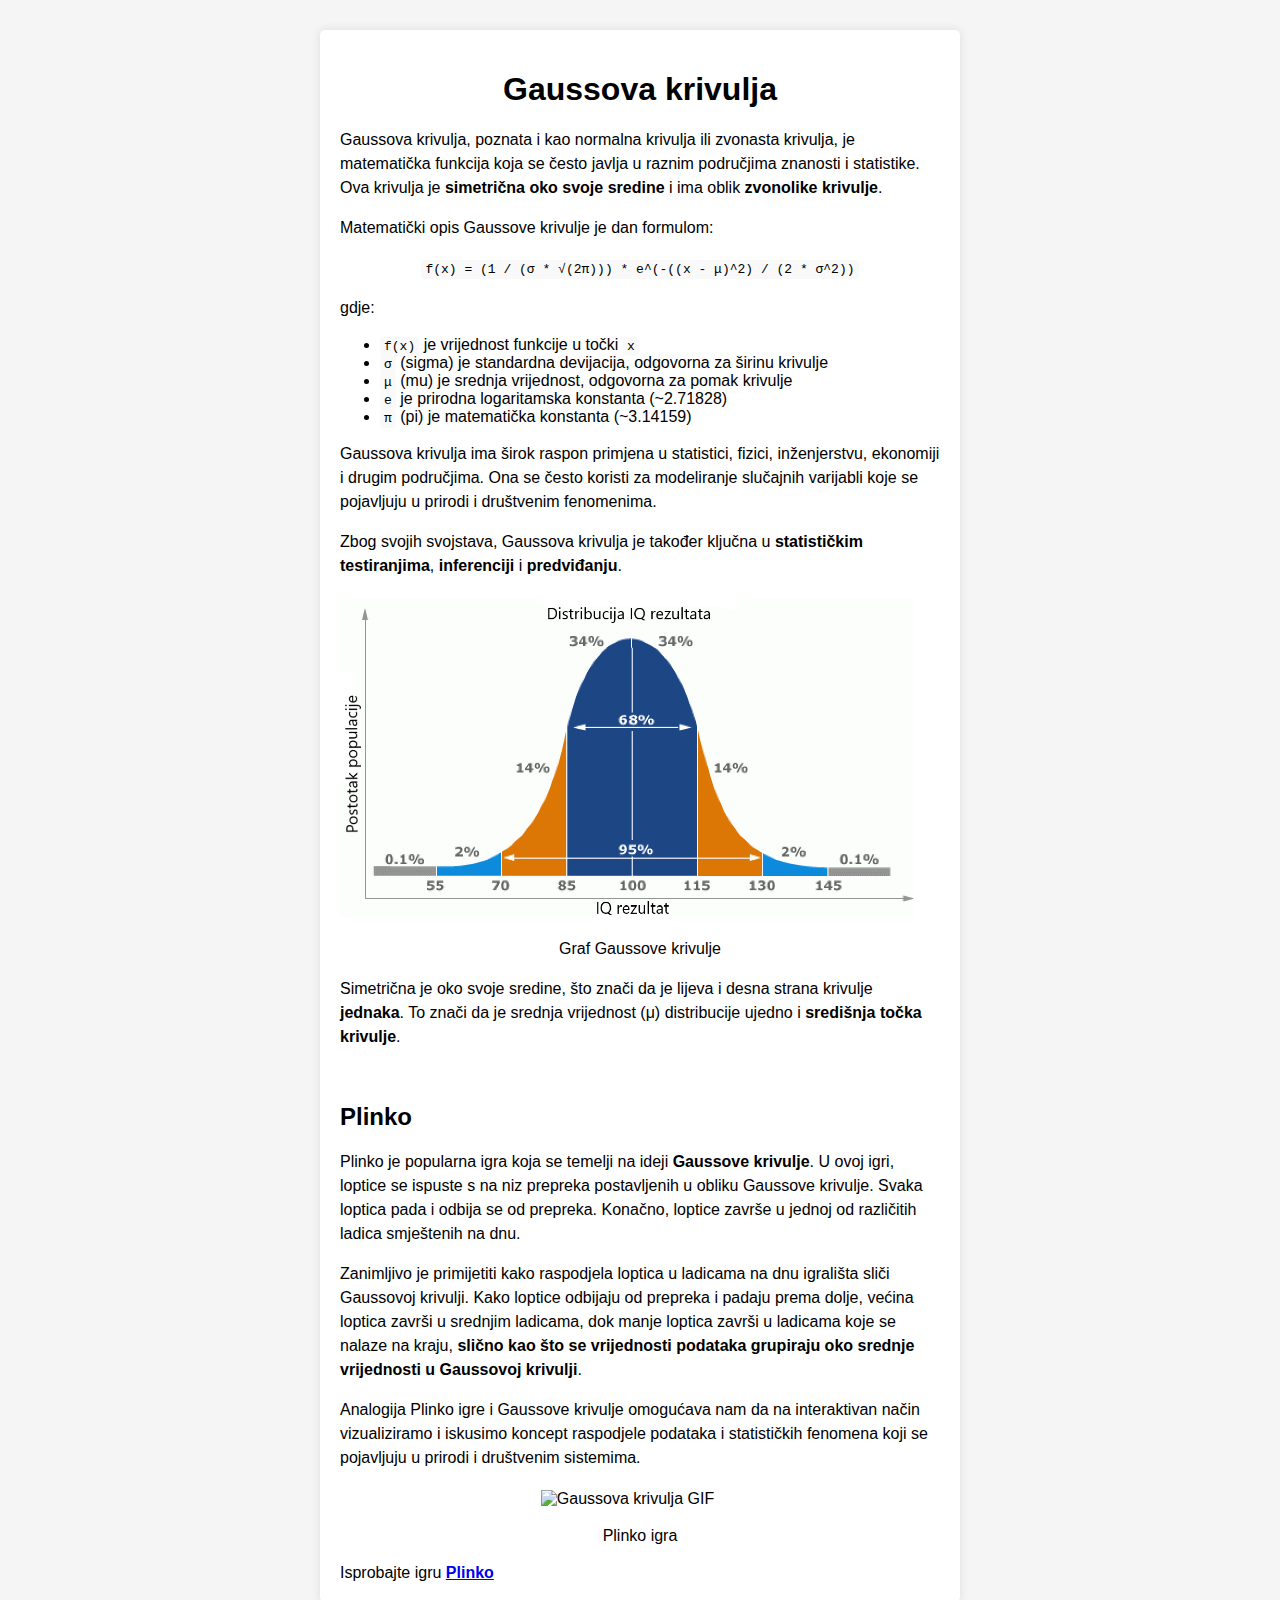
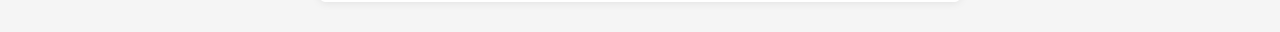
==== index.html @ 35fbeed1 "Initial commit" ====
<!DOCTYPE html>
<html lang="en">
<head>
    <meta charset="UTF-8">
    <meta name="viewport" content="width=device-width, initial-scale=1.0">
    <title>Gaussova krivulja</title>
    <link rel="stylesheet" href="index.css">
</head>
<body>
    <div class="container">
        <h1>Gaussova krivulja</h1>
        <p>Gaussova krivulja, poznata i kao normalna krivulja ili zvonasta krivulja, je matematička funkcija koja se često javlja u raznim područjima znanosti i statistike. Ova krivulja je <b>simetrična oko svoje sredine</b> i ima oblik <b>zvonolike krivulje</b>.</p>
        <p>Matematički opis Gaussove krivulje je dan formulom:</p>
        <p style="text-align: center;"><code>f(x) = (1 / (σ * √(2π))) * e^(-((x - μ)^2) / (2 * σ^2))</code></p>
        <p>gdje:</p>
        <ul>
            <li><code>f(x)</code> je vrijednost funkcije u točki <code>x</code></li>
            <li><code>σ</code> (sigma) je standardna devijacija, odgovorna za širinu krivulje</li>
            <li><code>μ</code> (mu) je srednja vrijednost, odgovorna za pomak krivulje</li>
            <li><code>e</code> je prirodna logaritamska konstanta (~2.71828)</li>
            <li><code>π</code> (pi) je matematička konstanta (~3.14159)</li>
        </ul>
        <p>Gaussova krivulja ima širok raspon primjena u statistici, fizici, inženjerstvu, ekonomiji i drugim područjima. Ona se često koristi za modeliranje slučajnih varijabli koje se pojavljuju u prirodi i društvenim fenomenima.</p>
        <p>Zbog svojih svojstava, Gaussova krivulja je također ključna u <b>statističkim testiranjima</b>, <b>inferenciji</b> i <b>predviđanju</b>.</p>
        
        <div class="gaussian-graph">
            <img style="padding-right:25px;" src="graf.png" alt="Gaussova krivulja" width="100%">
            <p>Graf Gaussove krivulje</p>
        </div>
        <p>Simetrična je oko svoje sredine, što znači da je lijeva i desna strana krivulje <b>jednaka</b>. To znači da je srednja vrijednost (μ) distribucije ujedno i <b>središnja točka krivulje</b>.</p>

        <br>
        <div class="plinko-section">
            <h2>Plinko</h2>
            <p>Plinko je popularna igra koja se temelji na ideji <b>Gaussove krivulje</b>. U ovoj igri, loptice se ispuste s na niz prepreka postavljenih u obliku Gaussove krivulje. Svaka loptica pada i odbija se od prepreka. Konačno, loptice završe u jednoj od različitih ladica smještenih na dnu.</p>
            <p>Zanimljivo je primijetiti kako raspodjela loptica u ladicama na dnu igrališta sliči Gaussovoj krivulji. Kako loptice odbijaju od prepreka i padaju prema dolje, većina loptica završi u srednjim ladicama, dok manje loptica završi u ladicama koje se nalaze na kraju, <b>slično kao što se vrijednosti podataka grupiraju oko srednje vrijednosti u Gaussovoj krivulji</b>.</p>
            <p>Analogija Plinko igre i Gaussove krivulje omogućava nam da na interaktivan način vizualiziramo i iskusimo koncept raspodjele podataka i statističkih fenomena koji se pojavljuju u prirodi i društvenim sistemima.</p>
            <div class="gaussian-graph">
                <img style="padding-right:25px;" src="gauss-video.gif" alt="Gaussova krivulja GIF" width="100%">
                <p>Plinko igra</p>
            </div>

            <div class="play-link">
                Isprobajte igru <a href="plinko.html"><b>Plinko</b></a>
            </div>
        </div>
    </div>
</body>
</html>
---- index.css ----
body {
    font-family: Arial, sans-serif;
    margin: 0;
    padding: 0;
    background-color: #f5f5f5;
    display: flex;
    justify-content: center;
    align-items: center;
    min-height: 100vh;
}

.container {
    max-width: 600px;
    padding: 20px;
    background-color: #fff;
    box-shadow: 0 0 10px rgba(0, 0, 0, 0.1);
    border-radius: 5px;
    margin-top: 30px;
    margin-bottom: 30px;
}

h1 {
    text-align: center;
    margin-bottom: 20px;
}

p {
    line-height: 1.5;
}

code {
    background-color: #f9f9f9;
    padding: 2px 4px;
    border-radius: 4px;
}

.gaussian-graph {
    text-align: center;
    margin-top: 20px;
}
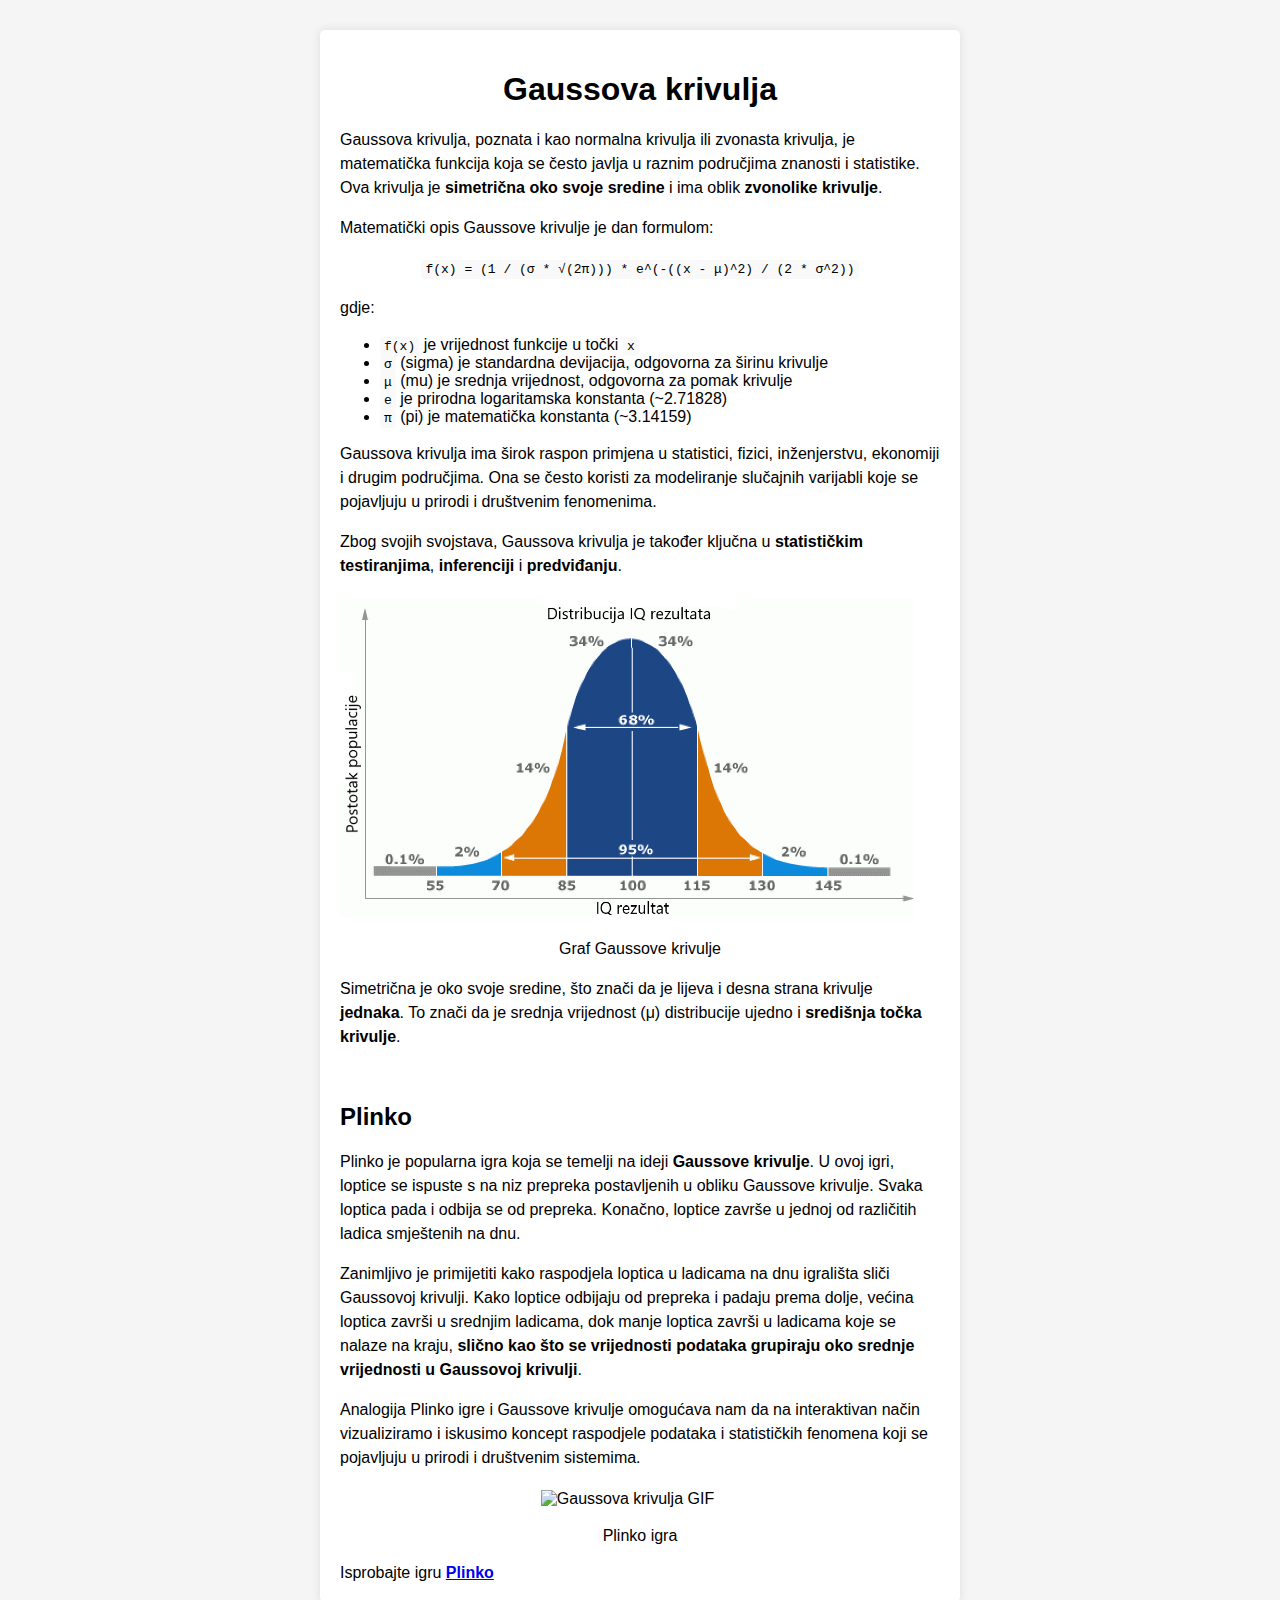
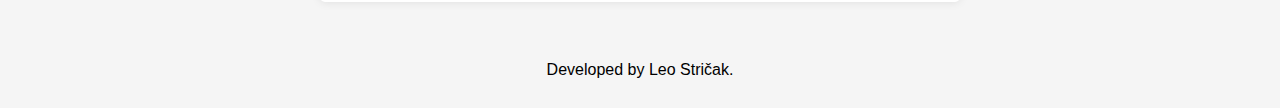
==== commit 060105af: "Fixes" ====
--- a/index.html
+++ b/index.html
@@ -45,5 +45,10 @@
             </div>
         </div>
     </div>
+    <footer class="credits">
+        <div class="credits-content">
+            <p>Developed by Leo Stričak.</p>
+        </div>
+    </footer>
 </body>
 </html>
--- a/index.css
+++ b/index.css
@@ -4,6 +4,7 @@
     padding: 0;
     background-color: #f5f5f5;
     display: flex;
+    flex-direction: column;
     justify-content: center;
     align-items: center;
     min-height: 100vh;
@@ -37,4 +38,14 @@
 .gaussian-graph {
     text-align: center;
     margin-top: 20px;
+}
+
+.credits {
+    text-align: right;
+    padding: 10px;
+}
+
+.credits-content {
+    max-width: 600px;
+    margin: 0 auto;
 }